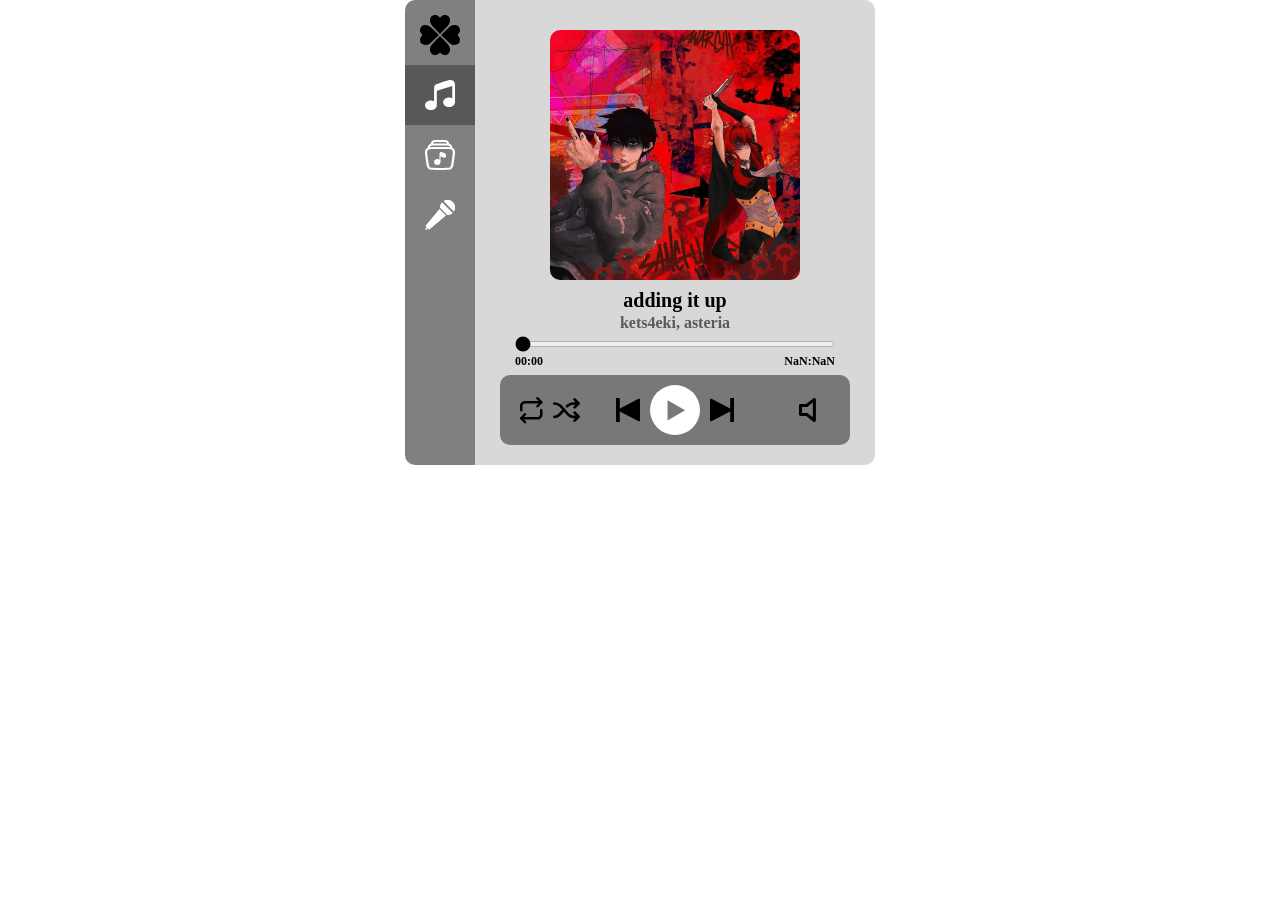
==== index.html @ c70f197b "first commit" ====
<!DOCTYPE html>
<html lang="ru">
<head>
    <meta charset="UTF-8">
    <meta name="viewport" content="width=device-width, initial-scale=1.0">
    <link rel="stylesheet" href="css/reset.css">
    <link rel="stylesheet" href="css/new_style.css">
    <link rel="icon" href="icons/logo.svg" type="image/x-icon">
    <title>new_audioplayer</title>
</head>
    
<body>
    <div class="wrapper">
        <div class="all-player">
            <div class="container">
                        <!-- ПАНЕЛЬ -->
                        <div class="panel">
                            <div class="logo"><img src="icons/logo.svg" alt=""></div>
                            <div class="panel-category">
                                <div class="panel__audioplayer but panel_btn"><img src="icons/audioplayer-icon.svg" alt=""></div>
                                <div class="panel__playlist but panel_btn"><img src="icons/playlist-logo.svg" alt=""></div>
                                <div class="panel__artists but panel_btn"><img src="icons/artists-icon.svg" alt=""></div>
                            </div>
                            <!-- <div class="panel__profile but panel_btn panel_btn_hover"><img src="icons/profile-icon.svg" alt=""></div> -->
                        </div>
                        <div class="player">
                            <!-- ПЕСНЯ В ПЛЕЕРЕ -->
                            <div class="music_player block">
                                    <div class="song_cover">
                                        <img class="song_img" width="250px" src="" alt="">
                                    </div>
                                    <div class="song_info">
                                        <div class="song_info__title"></div>
                                        <div class="list_of_artists"></div>
                                    </div>
                                    <div class="progress_box">
                                        <input class="progress" type="range">
                                    </div>
                                    <div class="song_time">
                                        <p class="current_time">00:00</p>
                                        <p class="song_duration">00:00</p>
                                    </div>
                                    <!-- КНОПОЧКИ -->
                                        <div class="audioplayer__player">
                                            <div class="song-control song_group">
                                                <img class="but repeat_song_button" src="icons/loop-button.svg" alt="">
                                                <img class="but mix_songs_button" src="icons/mix-button.svg" alt="">
                                            </div>
                                            <div class="song-change song_group">
                                                <img class="but prev_song_button" src="icons/prev-button.svg" alt="">
                                                <img class="but play_song_button" src="icons/play-button.svg" alt="">
                                                <img class="but next_song_button" src="icons/next-button.svg" alt="">
                                            </div>
                                            <div class="volume_button"><img class="but volume_play_button" src="icons/unmute-button.svg" alt=""></div>
                                        </div>
                            </div>
                            <!-- ПЛЕЙЛИСТ -->
                            <div class="playlist block">
                                <div class="zag">Мои треки</div>
                                <div class="tracklist"></div>
                            </div>
                            <!-- СПИСОК ИСПОЛНИТЕЛЕЙ -->
                            <div class="artists_list block">
                                <div class="zag">Исполнители</div>
                                <div class="artists"></div>
                            </div>
                            <!-- ИСПОЛНИТЕЛИ В ОТКРЫВАЮЩЕМСЯ ОКНЕ -->
                            <div class="artist-click">
                                <div class="artist-click-hat">
                                    <img class="but close-artist" src="icons/artists-info-close.svg" alt="">
                                    <div class="zag">Исполнители</div>
                                </div>
                                <div class="test-grid"></div>
                            </div>
                            <!-- ПРОФИЛЬ ИСПОЛНИТЕЛЯ -->
                            <div class="artist-profile">
                                <img class="but close-artist-profile" src="icons/close-artist-profile.svg" alt="">
                                <div class="artist-profile-hat">
                                    <img class="artist-profile-img" src="" width="100px" alt="">
                                    <div class="artist-profile-name"></div>
                                </div>
                                <div class="category-name">
                                    <div class="artist-profile-category-name checkSingles but">
                                        <p>Синглы</p>
                                        <img src="icons/see all.svg" alt="">
                                    </div>
                                </div>
                                <div class="singles-grid"></div>
                                <div class="category-name">
                                    <div class="artist-profile-category-name checkAlbums but">
                                        <p>Альбомы</p>
                                        <img src="icons/see all.svg" alt="">
                                    </div>
                                </div>
                                <div class="albums-grid"></div>
                            </div>
                            <div class="sloy"></div>
                            <!-- ОТКРЫТЫЙ АЛЬБОМ -->
                            <div class="alb">
                                <img class="but album-tracklist-close" src="icons/album-tracklist-close.svg" alt="">
                                    <div class="album-tracklist">
                                        <div class="album-tracklist-header">
                                            <img class="album-cover" src="" alt="">
                                            <div class="about-album">
                                                <div class="album-tracklist-title"></div>
                                                <div class="album-tracklist-artist"></div>
                                            </div>
                                        </div>
                                        <div class="album-separator"></div>
                                        <div class="album-tracklist-grid">
                                            <!-- <div class="album-grid">
                                                <img class="album-grid-img" src="albums/Kai Angel/Heavy Metal 2/9mice, Kai Angel - Heavy Metal 2.png" alt="">
                                                <div class="about-track-album">
                                                    <div class="album-track-title"></div>
                                                    <div class="album-track-artist"></div>
                                                </div>
                                            </div> -->
                                        </div>
                                    </div>
                            </div>
                            <!-- МЕНЮ ВСЕ СИНГЛЫ -->
                            <div class="all-single">
                                <div class="head">
                                    <img class="close-all-single but" src="icons/close-artist-profile.svg" alt="">
                                    <div class="zag">Синглы</div>
                                    <div class="all-single-artist-name"></div>
                                </div>
                                <div class="all-singles-grid-set">
                                    <div class="all-single-grid">
                                        <img class="all-single-grid-img" src="" alt="">
                                        <div class="all-single-grid-about">
                                            <div class="all-single-grid-title"></div>
                                            <div class="all-single-grid-artist"></div>
                                        </div>
                                    </div>
                                </div>
                            </div>
                            <!-- МЕНЮ ВСЕ АЛЬБОМЫ -->
                            <div class="all-album">
                                    <div class="head">
                                        <img class="close-all-album but" src="icons/close-artist-profile.svg" alt="">
                                        <div class="zag">Альбомы</div>
                                        <div class="all-album-artist-name"></div>
                                    </div>
                                    <div class="all-albums-grid-set">
                                        <div class="album">
                                            <img class="all-album-grid-img" src="images/CR0T0N, 444pluto, prvttyscrzz, 5GSWAG - HAD ENOUGH!.png" alt="">
                                            <div class="album-name">text</div>
                                        </div>
                                    </div>
                            </div>
                        </div>
            </div>
            <div class="mini-player">
                <div class="mini-player__hat">
                    <img class="mini-player-track_cover" src="images/Anarchist Sanctuary, asteria, kets4eki - sorry not sorry.jpg" alt="">
                    <div class="bok">
                        <div class="mini-player-track-about">
                            <div class="mini-player-track-title"></div>
                            <div class="mini-player-track-artist"></div>
                        </div>
                        <input class="mini-player-progress-bar" type="range">
                        <div class="mini-player-song-time">
                            <div class="mini-player-track-current-time">00:00</div>
                            <div class="mini-player-track-duration">00:00</div>
                        </div>
                    </div>
                </div>
                <div class="mini-player__player">
                    <div class="song-control song_group">
                        <img class="but repeat_song_button" src="icons/loop-button.svg" alt="">
                        <img class="but mix_songs_button" src="icons/mix-button.svg" alt="">
                    </div>
                    <div class="song-change song_group">
                        <img class="but prev_song_button" src="icons/prev-button.svg" alt="">
                        <img class="but play_song_button" src="icons/play-button.svg" alt="">
                        <img class="but next_song_button" src="icons/next-button.svg" alt="">
                    </div>
                    <div class="volume_button"><img class="but volume_play_button" src="icons/unmute-button.svg" alt=""></div>                    
                </div>
            </div>
        </div>
    </div>
    


    <script src="java_script/new_main.js"></script>
</body>
</html>
---- css/new_style.css ----
::-webkit-scrollbar {
  width: 0;
  height: 0;
}

.wrapper {
    width: 100%;
    font-family: 'Nexa';
}

.all-player {
    width: 470px;
    margin: 0 auto;
}

.container {
    display: flex;
}


/* ПАНЕЛЬ */
.panel {
    display: flex;
    flex-direction: column;
    align-items: center;
    position: relative;
    width: 70px;
    background-color: #808080;
    border-radius: 10px 0 0 10px;
}

.logo {
    margin-top: 15px;
}

.panel-category {
    margin-top: 10px;
    display: grid;
}

.panel__profile {
    position: absolute;
    bottom: 0;
    margin-bottom: 24px;
}

.panel_btn {
    width: 70px;
    height: 60px;
    display: flex;
    align-items: center;
    justify-content: center;
}

.panel_btn:not(.clicked):hover {
    background-color: #696969;
}

.clicked {
    background-color: #585858;
}

.player {
    border-radius: 0 10px 10px 0;
    width: 400px;
    height: 465px;
    background: #d8d8d8;
    margin: 0 auto;
    position: relative;
    overflow: hidden;
}


/* МУЗЫКАЛЬНЫЙ ПЛЕЕР */
.music_player {
    padding: 30px 25px 20px 25px;
}

.song_img {
    display: block;
    border-radius: 10px;
    margin: 0 auto;
}

.song_info {
    margin-top: 10px;
    margin-bottom: 10px;
    text-align: center;
}

.song_info__title {
    font-weight: 700;
    font-size: 20px;
    margin-bottom: 5px;
}

.list_of_artists {
    font-weight: 700;
    font-size: 16px;
    color: #5a5a5a;
    cursor: pointer;
}

.song_info__artist {
    font-weight: 700;
    font-size: 16px;
    color: #5a5a5a;
}

.progress_box {
    display: flex;
    justify-content: center;
}

.progress {
    height: 6px;
    border-radius: 25px;
    accent-color: black;
    width: 320px;
    cursor: pointer;
}

.song_time {
    width: 320px;
    display: flex;
    justify-content: space-between;
    font-weight: 700;
    font-size: 12px;
    color: #000;
    margin: 8px auto;
}

.but {
    cursor: pointer;
}

.audioplayer__player {
    padding: 0 20px;
    display: flex;
    align-items: center;
    margin: 0 auto;
    border-radius: 10px;
    width: 350px;
    height: 70px;
    background: #787878;
    position: relative;
    justify-content: space-between;
}

.song_group {
    display: flex;
    align-items: center;
}

.song-change {
    position: absolute;
    left: 50%;
    transform: translateX(-50%);
}

.play_song_button {
    margin: 0 10px;
}

.mix_songs_button {
    margin-left: 10px;
}

.volume_button {
    height: 55px;
    display: flex;
    align-items: center;
}


/* ПЛЕЙЛИСТ */
.playlist {
    width: 100%;
    height: 100%;
    padding: 20px 25px;
    position: absolute;
    top: 0;
    background: #d8d8d8;
    overflow: auto;
    display: none;
}

.zag {
    font-weight: 600;
    font-size: 19px;
}

.tracklist {
    margin-top: 20px;
    display: grid;
    row-gap: 10px;
    grid-template-columns: repeat(1, 350px);
    grid-template-rows: repeat(1, 50px);
    grid-auto-rows: 50px;
}

.track {
    display: flex;
    position: relative;
    cursor: pointer;
}

.track-img {
    border-radius: 10px;
}

.track-about {
    margin-left: 10px;
}

.track-title {
    font-weight: 700;
    font-size: 16px;
    margin-top: 7px;
}

.track-artist {
    position: absolute;
    bottom: 0;
    font-weight: 700;
    font-size: 15px;
    color: #5a5a5a;
    margin-bottom: 7px;
    /* width: 290px; */
    /* white-space: nowrap; */
    /* overflow: hidden; */
    /* text-overflow: ellipsis; */
}

.onItemHoverTrack {
    width: 100%;
    background: rgba(0, 0, 0, 0.2);
    position: absolute;
    padding: 10px 0 10px 10px;
    border-radius: 10px;
    display: none;
}

/* Элемент hover показывается при наведении ИЛИ если трек активен */
.track:hover .onItemHoverTrack,
.track.track-active .onItemHoverTrack {
    display: block !important;
}


/* СПИСОК ИСПОЛНИТЕЛЕЙ */
.artists_list {
    position: absolute;
    width: 100%;
    height: 100%;
    padding: 20px 25px;
    top: 0;
    background: #d8d8d8;
    overflow: auto;
    display: none;
}

.block_img {
    width: 90px;
    border-radius: 100px;
    margin-bottom: 5px;
}

.card {
    text-align: center;
    cursor: pointer;
    font-weight: 700;
    font-size: 16px;
}

.artists {
    margin-top: 20px;
    display: grid;
    row-gap: 20px;
    column-gap: 40px;
    grid-template-columns: repeat(3, 90px);
    grid-template-rows: repeat(1, 111px);
    grid-auto-rows: 111px;
}


/* ИСПОЛНИТЕЛИ В ОТКРЫВАЮЩЕМСЯ ОКНЕ */
.artist-click {
    background: #515151;
    border-radius: 10px 10px 10px 0;
    position: absolute;
    bottom: 0;
    padding: 10px 15px 25px 15px;
    color: white;
    display: none;
}

.artist-click-hat {
    display: flex;
    align-items: center;
    position: relative;
    justify-content: end;
}

.artist-click-hat .zag {
    position: absolute;
    left: 50%;
    transform: translateX(-50%);
}

.test-grid {
    margin-top: 15px;
    display: grid;
    grid-template-columns: repeat(2, 175px);
    column-gap: 20px;
    row-gap: 15px;
    border-radius: 10px 10px 10px 0;
}

.test-grid-odd {
    grid-template-columns: repeat(2, 175px);
}

.test-grid-odd .gridy:last-child {
    grid-column: span 2;
}

.gridy {
    display: flex;
    align-items: center;
    height: 50px;
    background: rgba(0, 0, 0, 0.5);
    border-radius: 100px;
    cursor: pointer;
}

.gridy img {
    width: 50px;
    border-radius: 100px;
    margin-right: 10px;
}


/* ПРОФИЛЬ ИСПОЛНИТЕЛЯ */
.artist-profile {
    position: absolute;
    width: 100%;
    height: 100%;
    padding: 20px 25px;
    top: 0;
    background: #d8d8d8;
    overflow: auto;
    display: none;
}

.artist-profile-hat {
    margin-top: 20px;
    display: flex;
    font-weight: 700;
    font-size: 20px;
    align-items: center;
}

.artist-profile-img {
    border-radius: 100px;
    margin-right: 20px;
}

.artist-profile-category-name {
    font-weight: 700;
    font-size: 18px;
    display: flex;
}

.artist-profile-category-name img {
    margin-bottom: -2px;
    margin-left: 10px;
}

.category-name {
    margin-top: 15px;
}

.singles-grid {
    margin-top: 15px;
    display: grid;
    row-gap: 10px;
    grid-template-columns: repeat(1, 350px);
    grid-auto-rows: 45px;
}

.single-grid {
    position: relative;
    border-radius: 10px;
    display: flex;
}

.single-grid img {
    border-radius: 10px;
}

.about-single {
    margin-left: 10px;
    font-weight: 700;
    font-size: 14px;
    position: relative;
}

.single-title {
    margin-top: 6px;
    height: 16px;
    overflow: hidden;
    white-space: nowrap;
    text-overflow: ellipsis;
}

.single-artist {
    margin-bottom: 6px;
    height: 16px;
    position: absolute;
    bottom: 0;
    color: #5a5a5a;
    overflow: hidden;
    white-space: nowrap;
    text-overflow: ellipsis;
}

.albums-grid {
    margin-top: 15px;
    display: grid;
    column-gap: 25px;
    grid-template-columns: repeat(3, 100px);
    grid-auto-flow: column;
}

.album {
    cursor: pointer;
    position: relative;
}

.album img {
    width: 100px;
    border-radius: 10px;
}

.album-name {
    font-size: 16px;
    margin-top: 5px;
    text-align: center;
    overflow-wrap: break-word
}


/* ОТКРЫТЫЙ АЛЬБОМ */
.alb {
    position: absolute;
    top: 50%;
    left: 50%;
    transform: translate(-50%, -50%);
    display: none;
}

.album-tracklist-close {
    position: absolute;
    right: -35px;
}

.album-tracklist {
    width: 300px;
    max-height: 397px;
    min-height: 177px;
    border-radius: 10px;
    background: #d8d8d8;
    overflow: auto;
}

.sloy {
    top: 0;
    position: absolute;
    width: 100%;
    height: 100%;
    background: rgba(0, 0, 0, 0.55);
    display: none;
}

.album-tracklist-header {
    display: flex;
    padding: 15px 20px;
    font-weight: 700;
}

.album-tracklist-header img {
    width: 70px;
    border-radius: 5px;
}

.about-album {
    margin-left: 10px;
    display: flex;
    flex-direction: column;
    justify-content: center;
}

.album-tracklist-title {
    font-size: 16px;
}

.album-tracklist-artist {
    margin-top: 5px;
    font-size: 14px;
    color: #5a5a5a;
}

.album-separator {
    width: 100%;
    height: 2px;
    background: #585858;
}

.album-tracklist-grid {
    width: 100%;
    padding: 15px 20px;
    display: grid;
    row-gap: 10px;
    grid-template-columns: repeat(1, 260px);
    grid-auto-rows: 45px;
}

.album-grid {
    position: relative;
    display: flex;
    border-radius: 10px;
} 

.album-grid-img {
    width: 45px;
    border-radius: 10px;
}

.about-track-album {
    margin-left: 10px;
    width: 210px;
    font-weight: 700;
    display: flex;
    flex-direction: column;
    justify-content: center;
}

.album-track-title {
    height: 15px;
    font-size: 13px;
    white-space: nowrap;
    overflow-x: hidden;
    text-overflow: ellipsis;
}

.album-track-artist {
    height: 15px;
    margin-top: 3px;
    font-size: 13px;
    color: #5a5a5a;
    white-space: nowrap;
    overflow: hidden;
    text-overflow: ellipsis;
}


/* МИНИ-ПЛЕЕР */
.mini-player {
    margin-top: 20px;
    padding: 20px;
    width: 100%;
    background: #d8d8d8;
    border-radius: 10px;
    display: none;
}

.mini-player__hat {
    display: flex;
}

.mini-player-track_cover {
    width: 80px;
    border-radius: 10px;
}

.bok {
    position: relative;
    display: flex;
    flex-direction: column;
    justify-content: space-between;
    width: 100%;
    margin-left: 10px;
}

.mini-player-track-about {
    font-weight: 700;
}

.mini-player-track-title {
    margin-top: 8px;
    font-size: 18px;
    height: 20px;
    width: 340px;
    white-space: nowrap;
    overflow: hidden;
    text-overflow: ellipsis;
}

.mini-player-track-artist {
    height: 18px;
    font-size: 16px;
    color: #5a5a5a;
    width: 340px;
    white-space: nowrap;
    overflow: hidden;
    text-overflow: ellipsis;
}

.mini-player-progress-bar {
    cursor: pointer;
    width: 100%;
    height: 6px;
    border-radius: 25px;
    accent-color: black;
}

.mini-player-song-time {
    font-weight: 700;
    font-size: 12px;
    display: flex;
    justify-content: space-between;
}

.mini-player__player {
    margin-top: 15px;
    width: 100%;
    padding: 8px 20px;
    background: #787878;
    border-radius: 10px;
    display: flex;
    align-items: center;
    position: relative;
    justify-content: space-between;
}


/* ВСЕ СИНГЛЫ */
.all-single {
    position: absolute;
    top: 0;
    padding: 20px 25px;
    width: 100%;
    height: 465px;
    overflow: auto;
    background: #d8d8d8;
    display: none;
}

.all-single .head {
    display: flex;
    align-items: center;
    font-weight: 700;
    font-size: 20px;
}

.head .zag {
    margin-left: 15px;
    margin-right: 5px;
}

.all-singles-grid-set {
    margin-top: 20px;
    display: grid;
    row-gap: 10px;
    grid-template-columns: repeat(1, 350px);
    grid-auto-rows: 50px;
}

.all-single-grid {
    /* cursor: pointer; */
    position: relative;
    width: 100%;
    border-radius: 10px;
    display: flex;
}

.all-single-grid img {
    width: 50px;
    border-radius: 10px;
}

.all-single-grid-about {
    margin-left: 10px;
    display: flex;
    flex-direction: column;
    justify-content: center;
    font-weight: 700;
}

.all-single-grid-title {
    font-size: 17px;
}

.all-single-grid-artist {
    margin-top: 3px;
    font-size: 15px;
    color: #5a5a5a;
}


/* ВСЕ АЛЬБОМЫ */
.all-album {
    position: absolute;
    top: 0;
    background: #d8d8d8;
    padding: 20px 25px;
    width: 100%;
    height: 465px;
    overflow: auto;
    display: none;
}

.all-album .head {
    display: flex;
    align-items: center;
    font-weight: 700;
    font-size: 20px;
}

.all-albums-grid-set {
    margin-top: 20px;
    display: grid;
    column-gap: 25px;
    row-gap: 10px;
    grid-template-columns: repeat(3, 100px);
}


/* АЛЬБОМ ПРИ НАВЕДЕНИИ */
.albumOnHover {
    cursor: pointer;
    position: absolute;
    top: 0;
    border-radius: 10px;
    width: 100px;
    height: 100px;
    background: rgba(0, 0, 0, 0.55);
    display: flex;
    justify-content: center;
}

.albumOnHover img {
    width: 40px;
}


/* СИНГЛЫ В ПРОФИЛЕ ПРИ НАВЕДЕНИИ */
.profileSingleOnHover {
    cursor: pointer;
    position: absolute;
    top: 0;
    border-radius: 10px;
    width: 100%;
    height: 45px;
    background: rgba(0, 0, 0, 0.2);
    padding: 9px;
}

.profileSingleOnHover img {
    width: 27px;
}


/* СИНГЛЫ В МЕНЮ ПРИ НАВЕДЕНИИ */
.allSingleOnHover {
    cursor: pointer;
    position: absolute;
    top: 0;
    border-radius: 10px;
    width: 100%;
    height: 50px;
    background: rgba(0, 0, 0, 0.2);
    padding: 10px;
}

.allSingleOnHover img {
    width: 30px;
}

/* ТРЕКИ В АЛЬБОМЕ ПРИ НАВЕДЕНИИ */
.albumTrackOnHover {
    cursor: pointer;
    position: absolute;
    top: 0;
    border-radius: 10px;
    width: 100%;
    height: 45px;
    background: rgba(0, 0, 0, 0.2);
    padding: 9px;
}

.albumTrackOnHover img {
    width: 27px;
}
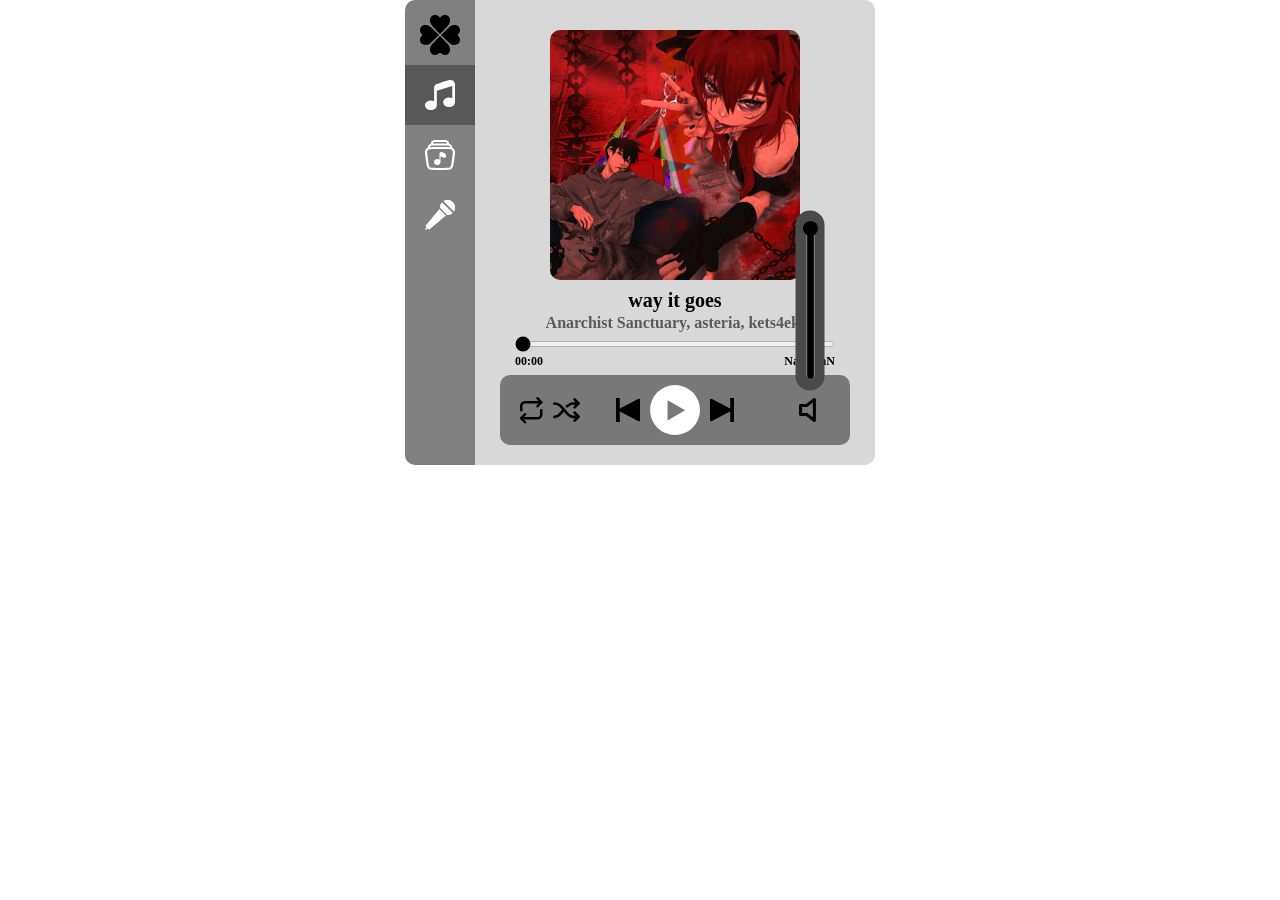
==== commit 77231d11: "volume control" ====
--- a/index.html
+++ b/index.html
@@ -51,7 +51,11 @@
                                                 <img class="but play_song_button" src="icons/play-button.svg" alt="">
                                                 <img class="but next_song_button" src="icons/next-button.svg" alt="">
                                             </div>
-                                            <div class="volume_button"><img class="but volume_play_button" src="icons/unmute-button.svg" alt=""></div>
+                                            <div class="volume-control">
+                                                <div class="change-volume-box"><input class="change-volume" min="0" max="1" step="0.01" value="1" type="range" name="" id=""></div>
+                                                <div class="volume_button"><img class="but volume_play_button" src="icons/unmute-button.svg" alt=""></div>
+                                            </div>
+
                                         </div>
                             </div>
                             <!-- ПЛЕЙЛИСТ -->
@@ -176,13 +180,14 @@
                         <img class="but play_song_button" src="icons/play-button.svg" alt="">
                         <img class="but next_song_button" src="icons/next-button.svg" alt="">
                     </div>
-                    <div class="volume_button"><img class="but volume_play_button" src="icons/unmute-button.svg" alt=""></div>                    
+                    <div class="volume-control">
+                        <div class="change-volume-box"><input class="change-volume" min="0" max="1" step="0.01" value="1" type="range" name="" id=""></div>
+                        <div class="volume_button"><img class="but volume_play_button" src="icons/unmute-button.svg" alt=""></div>                    
+                    </div>
                 </div>
             </div>
         </div>
     </div>
-    
-
 
     <script src="java_script/new_main.js"></script>
 </body>
--- a/css/new_style.css
+++ b/css/new_style.css
@@ -805,13 +805,39 @@
 }
 
 
-
-
-
-
-
-
-
-
-
-
+/* УПРАВЛЕНИЕ ГРОМКОСТЬЮ ЗВУКА */
+.change-volume-box {
+    display: flex;
+    align-items: center;
+    position: absolute;
+    right: -50px;
+    bottom: 130px;
+    transform: rotate(270deg);
+    width: 180px;
+    height: 29px;
+    border-radius: 100px;
+    background: #4a4a4a;
+    padding: 0 10px;
+}
+
+.change-volume {
+    background-color: pink;
+    accent-color: black;
+    cursor: pointer;
+    width: 100%;
+}
+
+.mini-player .change-volume-box {
+    height: 27px;
+    width: 116px;
+    right: -19px;
+    bottom: 100px;
+}
+
+
+
+
+
+
+
+
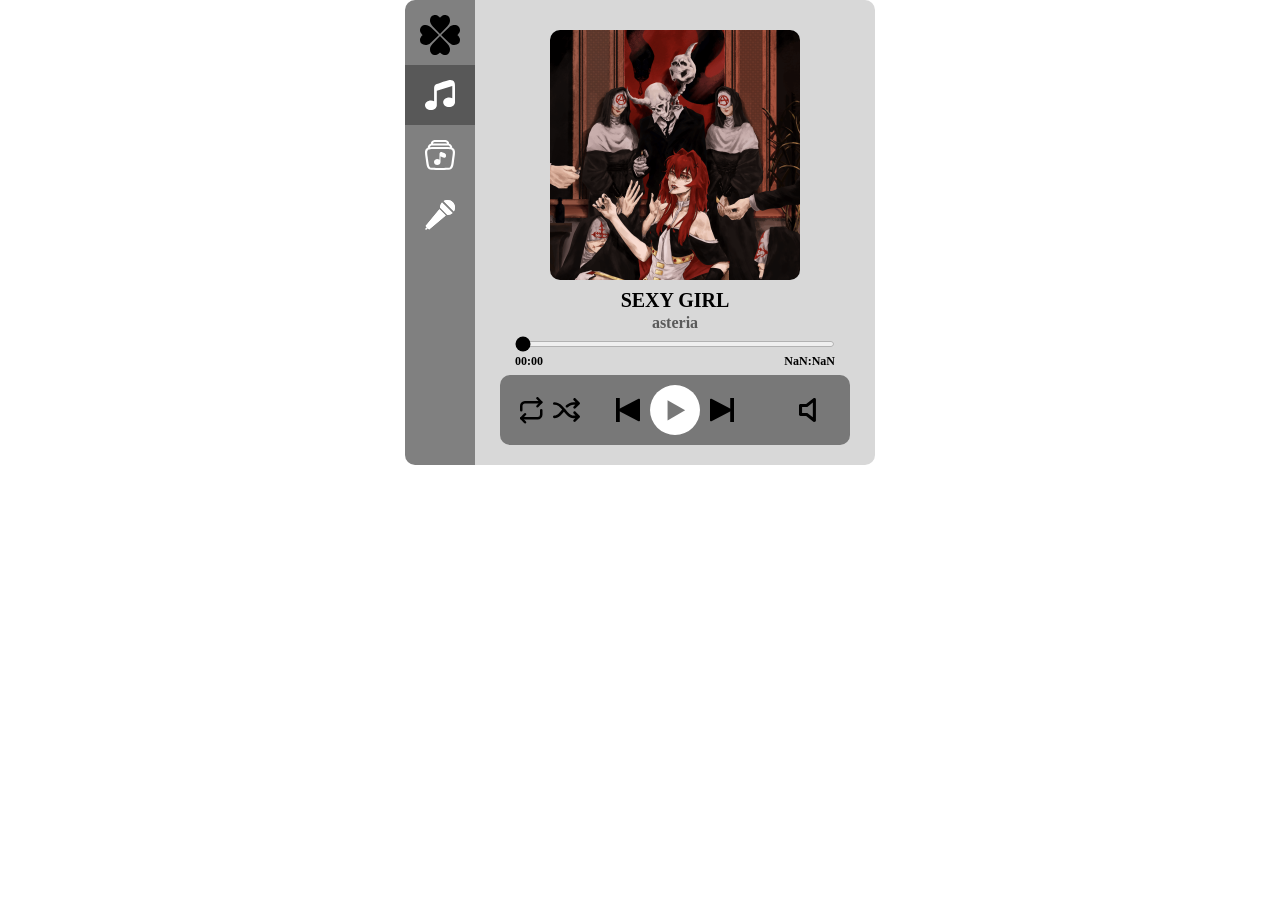
==== commit 9a9b4c6b: "albums EPITXME, zoom cover, buttons change rework" ====
--- a/index.html
+++ b/index.html
@@ -17,15 +17,14 @@
                         <div class="panel">
                             <div class="logo"><img src="icons/logo.svg" alt=""></div>
                             <div class="panel-category">
-                                <div class="panel__audioplayer but panel_btn"><img src="icons/audioplayer-icon.svg" alt=""></div>
-                                <div class="panel__playlist but panel_btn"><img src="icons/playlist-logo.svg" alt=""></div>
-                                <div class="panel__artists but panel_btn"><img src="icons/artists-icon.svg" alt=""></div>
+                                <div class="but panel_btn active" data-tab="audioplayer"><img src="icons/audioplayer-icon.svg" alt=""></div>
+                                <div class="but panel_btn" data-tab="playlist"><img src="icons/playlist-logo.svg" alt=""></div>
+                                <div class="but panel_btn" data-tab="artists"><img src="icons/artists-icon.svg" alt=""></div>
                             </div>
-                            <!-- <div class="panel__profile but panel_btn panel_btn_hover"><img src="icons/profile-icon.svg" alt=""></div> -->
                         </div>
                         <div class="player">
-                            <!-- ПЕСНЯ В ПЛЕЕРЕ -->
-                            <div class="music_player block">
+                            <!-- ГЛАВНАЯ (ПЛЕЕР) -->
+                            <div class="music_player pane active" id="audioplayer">
                                     <div class="song_cover">
                                         <img class="song_img" width="250px" src="" alt="">
                                     </div>
@@ -59,12 +58,12 @@
                                         </div>
                             </div>
                             <!-- ПЛЕЙЛИСТ -->
-                            <div class="playlist block">
+                            <div class="playlist pane" id="playlist">
                                 <div class="zag">Мои треки</div>
                                 <div class="tracklist"></div>
                             </div>
                             <!-- СПИСОК ИСПОЛНИТЕЛЕЙ -->
-                            <div class="artists_list block">
+                            <div class="artists_list pane" id="artists">
                                 <div class="zag">Исполнители</div>
                                 <div class="artists"></div>
                             </div>
@@ -77,7 +76,7 @@
                                 <div class="test-grid"></div>
                             </div>
                             <!-- ПРОФИЛЬ ИСПОЛНИТЕЛЯ -->
-                            <div class="artist-profile">
+                            <div class="artist-profile" id="artist-profile">
                                 <img class="but close-artist-profile" src="icons/close-artist-profile.svg" alt="">
                                 <div class="artist-profile-hat">
                                     <img class="artist-profile-img" src="" width="100px" alt="">
@@ -112,13 +111,6 @@
                                         </div>
                                         <div class="album-separator"></div>
                                         <div class="album-tracklist-grid">
-                                            <!-- <div class="album-grid">
-                                                <img class="album-grid-img" src="albums/Kai Angel/Heavy Metal 2/9mice, Kai Angel - Heavy Metal 2.png" alt="">
-                                                <div class="about-track-album">
-                                                    <div class="album-track-title"></div>
-                                                    <div class="album-track-artist"></div>
-                                                </div>
-                                            </div> -->
                                         </div>
                                     </div>
                             </div>
@@ -157,7 +149,7 @@
             </div>
             <div class="mini-player">
                 <div class="mini-player__hat">
-                    <img class="mini-player-track_cover" src="images/Anarchist Sanctuary, asteria, kets4eki - sorry not sorry.jpg" alt="">
+                    <img class="mini-player-track_cover" src="" alt="">
                     <div class="bok">
                         <div class="mini-player-track-about">
                             <div class="mini-player-track-title"></div>
@@ -187,7 +179,11 @@
                 </div>
             </div>
         </div>
-    </div>
+        <div class="open-cover-back"></div>
+        <div class="open-cover">
+            <div class="close-open-cover"><img src="icons/maybe-new-close.svg" alt=""></div>
+            <img class="open-cover-img" src="" alt="">
+        </div>
 
     <script src="java_script/new_main.js"></script>
 </body>
--- a/css/new_style.css
+++ b/css/new_style.css
@@ -17,7 +17,6 @@
     display: flex;
 }
 
-
 /* ПАНЕЛЬ */
 .panel {
     display: flex;
@@ -50,15 +49,26 @@
     display: flex;
     align-items: center;
     justify-content: center;
-}
-
-.panel_btn:not(.clicked):hover {
+    transition: all 150ms ease-in 0s;
+}
+
+.panel_btn:hover {
     background-color: #696969;
-}
-
-.clicked {
+    transition: all 100ms ease-in 0s;
+}
+
+.panel_btn.active {
     background-color: #585858;
 }
+
+.pane {
+    display: none;
+}
+
+.pane.active {
+    display: block;
+}
+
 
 .player {
     border-radius: 0 10px 10px 0;
@@ -80,6 +90,7 @@
     display: block;
     border-radius: 10px;
     margin: 0 auto;
+    cursor: pointer;
 }
 
 .song_info {
@@ -91,7 +102,10 @@
 .song_info__title {
     font-weight: 700;
     font-size: 20px;
-    margin-bottom: 5px;
+    height: 25px;
+    text-wrap: nowrap;
+    text-overflow: ellipsis;
+    overflow: hidden;
 }
 
 .list_of_artists {
@@ -182,7 +196,6 @@
     top: 0;
     background: #d8d8d8;
     overflow: auto;
-    display: none;
 }
 
 .zag {
@@ -217,6 +230,11 @@
     font-weight: 700;
     font-size: 16px;
     margin-top: 7px;
+    white-space: nowrap;
+    overflow: hidden;
+    text-overflow: ellipsis;
+    width: 290px;
+    height: 19px;
 }
 
 .track-artist {
@@ -226,7 +244,6 @@
     font-size: 15px;
     color: #5a5a5a;
     margin-bottom: 7px;
-    /* width: 290px; */
     /* white-space: nowrap; */
     /* overflow: hidden; */
     /* text-overflow: ellipsis; */
@@ -247,6 +264,45 @@
     display: block !important;
 }
 
+/* УВЕЛИЧЕНИИ ОБЛОЖКИ ТРЕКА ПРИ НАЖАТИИ НА ОБЛОЖКУ */
+.open-cover {
+    position: absolute;
+    transform: translate(50%, -50%);
+    top: 50%;
+    right: 50%;
+    display: none;
+}
+
+.open-cover img {
+    width: 650px;
+    border-radius: 10px;
+}
+
+.close-open-cover {
+    position: absolute;
+    left: 105%;
+    width: 60px;
+    height: 60px;
+    background-color: white;
+    cursor: pointer;
+    display: flex;
+    justify-content: center;
+    border-radius: 10px;
+}
+
+.close-open-cover img {
+    width: 20px;
+}
+
+.open-cover-back {
+    width: 100%;
+    height: 100%;
+    position: absolute;
+    top: 0;
+    background: rgba(0, 0, 0, 0.55);
+    display: none;
+}
+
 
 /* СПИСОК ИСПОЛНИТЕЛЕЙ */
 .artists_list {
@@ -257,7 +313,6 @@
     top: 0;
     background: #d8d8d8;
     overflow: auto;
-    display: none;
 }
 
 .block_img {
@@ -292,7 +347,14 @@
     bottom: 0;
     padding: 10px 15px 25px 15px;
     color: white;
-    display: none;
+    opacity: 0;
+    visibility: hidden;
+    transition: opacity 130ms ease-in;
+}
+
+.artist-click.active {
+    opacity: 1;
+    visibility: visible;
 }
 
 .artist-click-hat {
@@ -818,6 +880,14 @@
     border-radius: 100px;
     background: #4a4a4a;
     padding: 0 10px;
+    visibility: hidden;
+    opacity: 0;
+    transition: all 200ms ease-in 0s;
+}
+
+.change-volume-box.is-active {
+    opacity: 1;
+    visibility: visible;
 }
 
 .change-volume {
@@ -841,3 +911,6 @@
 
 
 
+
+
+
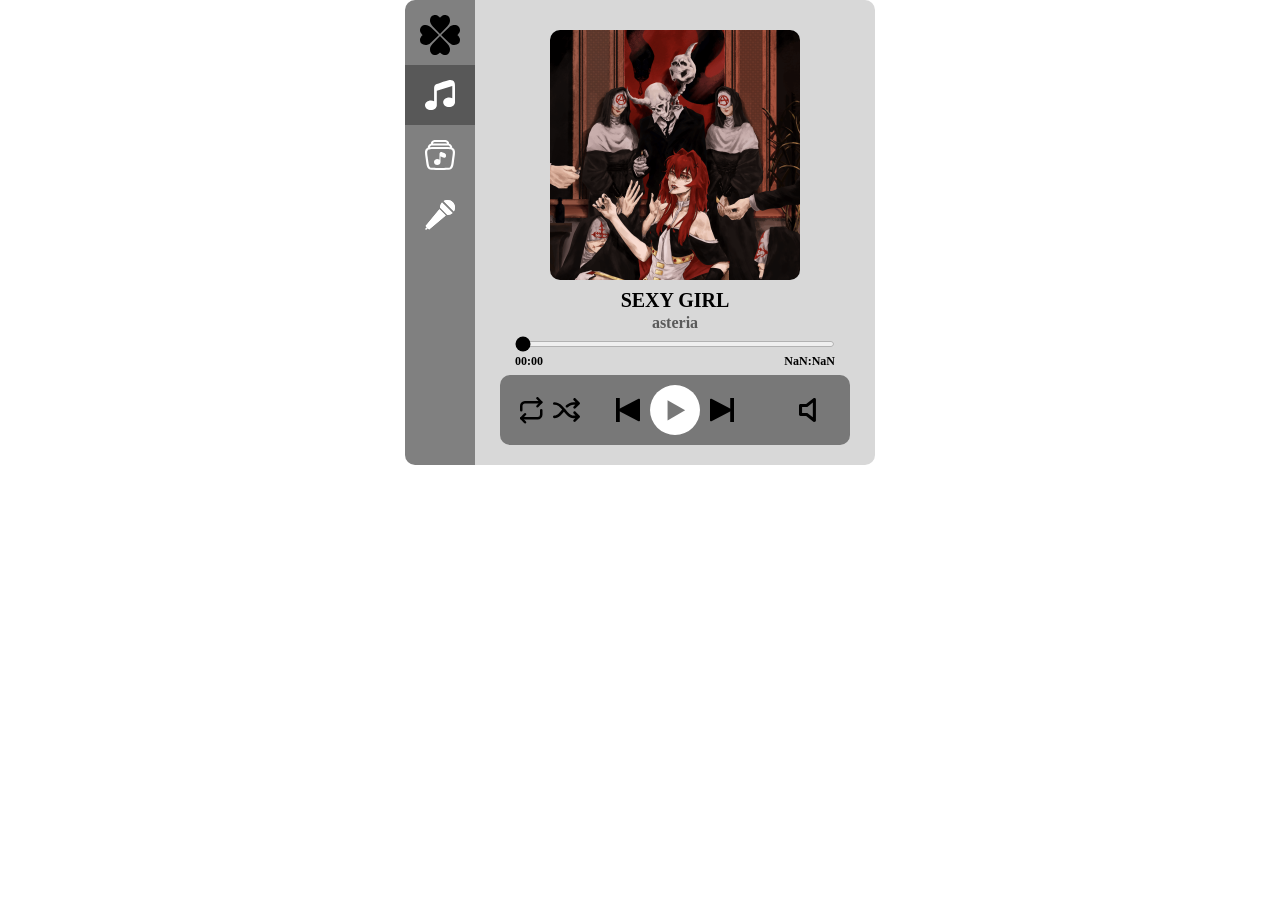
==== commit 1da6b307: "rework of panes, delete some songs, d3r - red flag. last commit in the summer 2026(" ====
--- a/index.html
+++ b/index.html
@@ -76,7 +76,7 @@
                                 <div class="test-grid"></div>
                             </div>
                             <!-- ПРОФИЛЬ ИСПОЛНИТЕЛЯ -->
-                            <div class="artist-profile" id="artist-profile">
+                            <div class="artist-profile new-pane" id="artist-profile">
                                 <img class="but close-artist-profile" src="icons/close-artist-profile.svg" alt="">
                                 <div class="artist-profile-hat">
                                     <img class="artist-profile-img" src="" width="100px" alt="">
@@ -97,9 +97,9 @@
                                 </div>
                                 <div class="albums-grid"></div>
                             </div>
-                            <div class="sloy"></div>
+                            <div class="sloy new-pane"></div>
                             <!-- ОТКРЫТЫЙ АЛЬБОМ -->
-                            <div class="alb">
+                            <div class="alb new-pane">
                                 <img class="but album-tracklist-close" src="icons/album-tracklist-close.svg" alt="">
                                     <div class="album-tracklist">
                                         <div class="album-tracklist-header">
@@ -115,7 +115,7 @@
                                     </div>
                             </div>
                             <!-- МЕНЮ ВСЕ СИНГЛЫ -->
-                            <div class="all-single">
+                            <div class="all-single new-pane">
                                 <div class="head">
                                     <img class="close-all-single but" src="icons/close-artist-profile.svg" alt="">
                                     <div class="zag">Синглы</div>
@@ -132,7 +132,7 @@
                                 </div>
                             </div>
                             <!-- МЕНЮ ВСЕ АЛЬБОМЫ -->
-                            <div class="all-album">
+                            <div class="all-album new-pane">
                                     <div class="head">
                                         <img class="close-all-album but" src="icons/close-artist-profile.svg" alt="">
                                         <div class="zag">Альбомы</div>
--- a/css/new_style.css
+++ b/css/new_style.css
@@ -31,6 +31,7 @@
 .logo {
     margin-top: 15px;
 }
+
 
 .panel-category {
     margin-top: 10px;
@@ -415,6 +416,19 @@
     display: none;
 }
 
+.new-pain {
+    display: none;
+}
+
+.new-pain.active {
+    display: block;
+}
+
+
+.artist-profile.active {
+    display: block;
+}
+
 .artist-profile-hat {
     margin-top: 20px;
     display: flex;
@@ -522,6 +536,10 @@
     display: none;
 }
 
+.alb.active {
+    display: block;
+}
+
 .album-tracklist-close {
     position: absolute;
     right: -35px;
@@ -529,8 +547,8 @@
 
 .album-tracklist {
     width: 300px;
-    max-height: 397px;
-    min-height: 177px;
+    max-height: 395px;
+    min-height: 175px;
     border-radius: 10px;
     background: #d8d8d8;
     overflow: auto;
@@ -543,6 +561,10 @@
     height: 100%;
     background: rgba(0, 0, 0, 0.55);
     display: none;
+}
+
+.sloy.active {
+    display: block;
 }
 
 .album-tracklist-header {
@@ -719,6 +741,10 @@
     display: none;
 }
 
+.all-single.active {
+    display: block;
+}
+
 .all-single .head {
     display: flex;
     align-items: center;
@@ -781,6 +807,10 @@
     height: 465px;
     overflow: auto;
     display: none;
+}
+
+.all-album.active {
+    display: block;
 }
 
 .all-album .head {
